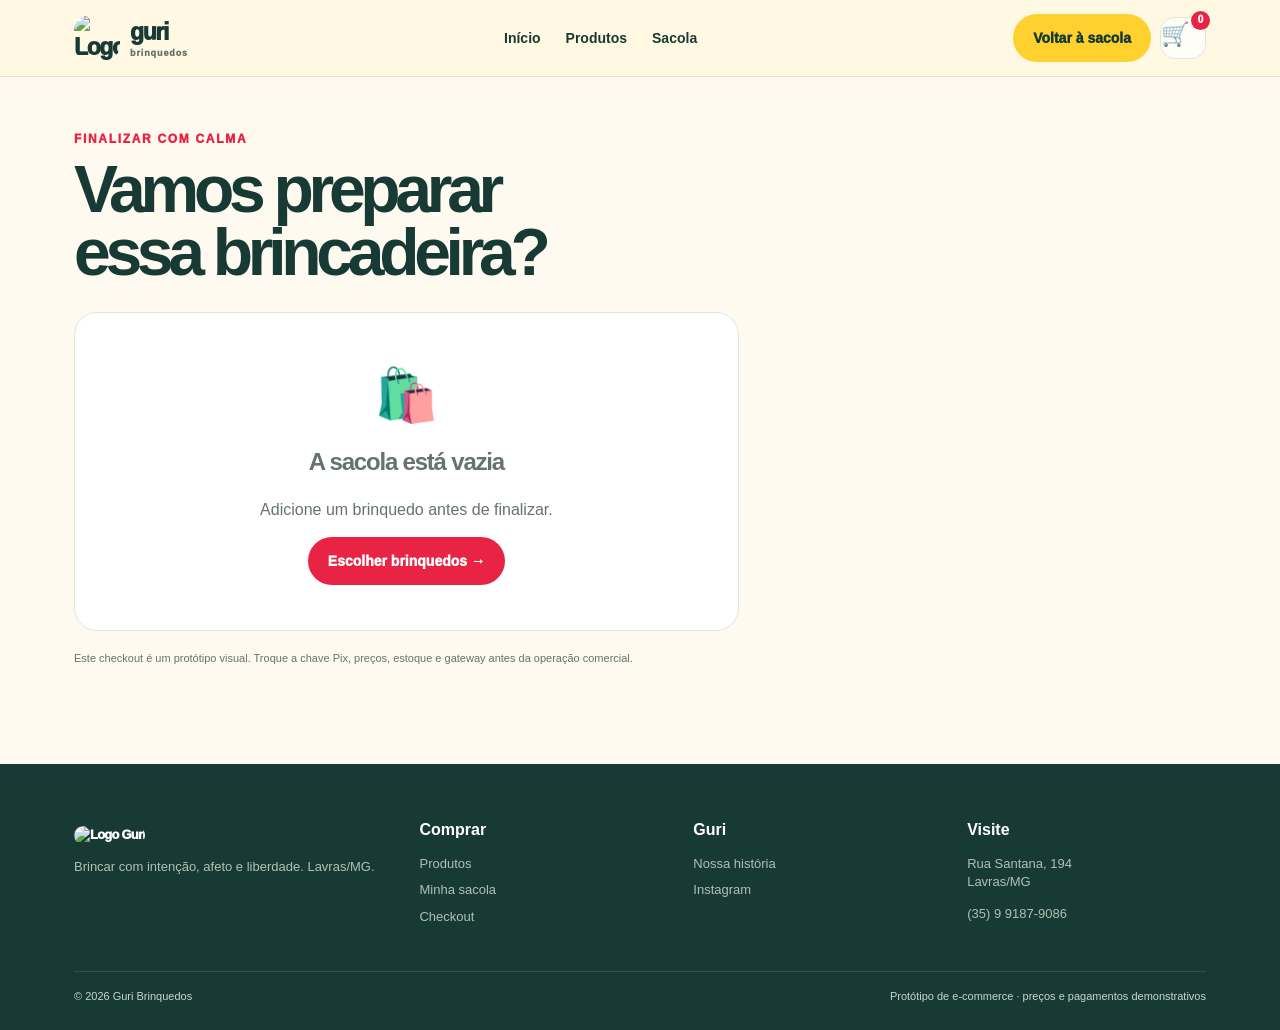
==== checkout.html @ 74b1f3a0 "Publica site da Guri Brinquedos Landing page responsiva, catálogo de produtos, sacola e checkout." ====
<!doctype html>
<html lang="pt-BR">
<head><meta charset="utf-8"><meta name="viewport" content="width=device-width,initial-scale=1"><title>Checkout — Guri Brinquedos</title><meta name="description" content="Finalize sua compra na Guri Brinquedos."><link rel="stylesheet" href="style.css"></head>
<body>
<div class="topbar"><div class="wrap"><span>💚 Brincar é um direito — e aqui ele cabe em cada detalhe.</span><span>Lavras/MG · Rua Santana, 194</span></div></div>
<header><div class="wrap nav"><a class="brand" href="index.html"><img class="brand-logo" src="assets/logo-instagram.jpg" alt="Logo Guri Brinquedos"><span>guri<small>brinquedos</small></span></a><nav class="navlinks"><a href="index.html">Início</a><a href="produtos.html">Produtos</a><a href="sacola.html">Sacola</a><a href="https://www.instagram.com/guri.brinquedos/" target="_blank" rel="noreferrer">Instagram ↗</a></nav><div class="nav-actions"><a class="btn yellow" href="sacola.html">Voltar à sacola</a><a class="bag-btn" data-cart-link href="sacola.html" aria-label="Abrir sacola">🛒<span class="bag-count" data-cart-count>0</span></a><button class="bag-btn menu" id="menuBtn" aria-label="Abrir menu">☰</button></div></div></header>
<main class="checkout-page"><div class="wrap"><div class="kicker">Finalizar com calma</div><h1 style="font-size:clamp(42px,6vw,66px);letter-spacing:-.08em;line-height:.95;margin:0 0 28px">Vamos preparar<br>essa brincadeira?</h1><div id="checkoutLayout" class="checkout-layout"><div id="checkoutRoot"></div></div><div class="success panel" id="success"><div class="check">✓</div><h2>Pedido preparado! 🎉</h2><p>Esta é uma confirmação demonstrativa. Na versão de produção, o pedido seguirá para o WhatsApp/ERP da Guri e o pagamento será processado pelo gateway escolhido.</p><button class="btn red" id="newOrder">Voltar para a loja</button></div><p class="demo-note">Este checkout é um protótipo visual. Troque a chave Pix, preços, estoque e gateway antes da operação comercial.</p></div></main>
<footer><div class="wrap"><div class="footer-grid"><div><a class="brand" href="index.html"><img class="brand-logo" src="assets/logo-instagram.jpg" alt="Logo Guri"><span>guri<small>brinquedos</small></span></a><p>Brincar com intenção, afeto e liberdade. Lavras/MG.</p></div><div><h4>Comprar</h4><a href="produtos.html">Produtos</a><a href="sacola.html">Minha sacola</a><a href="checkout.html">Checkout</a></div><div><h4>Guri</h4><a href="index.html#guri">Nossa história</a><a href="https://www.instagram.com/guri.brinquedos/" target="_blank" rel="noreferrer">Instagram ↗</a><a href="https://wa.me/5535991879086" target="_blank" rel="noreferrer">WhatsApp ↗</a></div><div><h4>Visite</h4><p>Rua Santana, 194<br>Lavras/MG</p><p>(35) 9 9187-9086</p></div></div><div class="footer-bottom"><span>© 2026 Guri Brinquedos</span><span>Protótipo de e-commerce · preços e pagamentos demonstrativos</span></div></div></footer>
<script src="app.js"></script></body></html>
---- style.css ----
:root{--ink:#183a35;--paper:#fffaf0;--cream:#fff4ce;--yellow:#ffd447;--blue:#4b70ef;--red:#fa5b5d;--green:#afd94a;--orange:#ffab39;--muted:#66736b;--line:#dfe7d8;--white:#fffdf8;--shadow:0 20px 55px rgba(24,58,53,.16);--radius:26px}
*{box-sizing:border-box}html{scroll-behavior:smooth}body{margin:0;font-family:Inter,ui-sans-serif,system-ui,-apple-system,"Segoe UI",sans-serif;color:var(--ink);background:var(--yellow);line-height:1.45}a{color:inherit;text-decoration:none}button,input,select{font:inherit}button{cursor:pointer;border:0}.wrap{max-width:1180px;margin:auto;padding:0 24px}.topbar{background:var(--ink);color:#fff;padding:9px 0;font-size:12px;font-weight:850}.topbar .wrap{display:flex;justify-content:space-between}.topbar span:last-child{color:var(--yellow)}header{position:sticky;top:0;z-index:20;background:rgba(255,250,240,.94);backdrop-filter:blur(16px);border-bottom:1px solid rgba(24,58,53,.12)}.nav{height:76px;display:flex;align-items:center;justify-content:space-between;gap:22px}.brand{display:flex;align-items:center;gap:10px;font-weight:1000;letter-spacing:-.06em;font-size:23px}.brand-logo{width:46px;height:46px;object-fit:cover;border-radius:16px;border:3px solid var(--white);box-shadow:0 5px 12px rgba(24,58,53,.16)}.brand small{display:block;font-size:9px;letter-spacing:.1em;color:var(--muted);margin-top:-3px}.navlinks{display:flex;gap:25px;font-size:14px;font-weight:900}.navlinks a:hover{color:var(--red)}.nav-actions{display:flex;align-items:center;gap:9px}.btn{display:inline-flex;align-items:center;justify-content:center;gap:9px;border-radius:999px;padding:14px 20px;background:var(--ink);color:#fff;font-weight:950;font-size:14px;transition:.2s transform,.2s box-shadow}.btn:hover{transform:translateY(-2px);box-shadow:0 9px 20px rgba(24,58,53,.18)}.btn.yellow{background:var(--yellow);color:var(--ink)}.btn.blue{background:var(--blue)}.btn.red{background:var(--red)}.btn.full{width:100%}.bag-btn{height:42px;min-width:46px;border-radius:15px;background:var(--white);border:1px solid var(--line);position:relative;font-size:18px}.bag-count{position:absolute;right:-5px;top:-7px;background:var(--red);color:#fff;border-radius:99px;min-width:19px;height:19px;display:grid;place-items:center;font-size:10px;font-weight:1000}.menu{display:none}
.hero{overflow:hidden;position:relative;background:var(--cream);padding:66px 0 72px}.hero:before{content:"";position:absolute;right:-110px;top:-170px;width:520px;height:520px;border-radius:50%;background:var(--green)}.hero:after{content:"";position:absolute;left:-75px;bottom:-130px;width:270px;height:270px;border-radius:50%;background:var(--red)}.hero-grid{display:grid;grid-template-columns:1.04fr .96fr;gap:50px;align-items:center;position:relative;z-index:1}.eyebrow{display:inline-flex;align-items:center;gap:8px;background:var(--ink);color:var(--yellow);border-radius:999px;padding:8px 13px;font-size:11px;font-weight:1000;letter-spacing:.09em;text-transform:uppercase}.eyebrow i{width:7px;height:7px;background:var(--red);border-radius:50%}.hero h1{font-size:clamp(45px,6.5vw,78px);letter-spacing:-.085em;line-height:.92;margin:18px 0 20px;max-width:650px}.hero h1 em{font-style:normal;color:var(--red)}.hero p{font-size:18px;color:#52635b;max-width:560px;margin:0 0 28px}.hero-meta{display:flex;flex-wrap:wrap;gap:12px;margin-top:24px;font-size:12px;font-weight:850;color:#52635b}.hero-meta span{display:inline-flex;gap:7px;align-items:center}.hero-visual{min-height:430px;position:relative}.hero-blue{position:absolute;inset:30px 8% 8px 10%;background:var(--blue);border-radius:52% 48% 54% 46%/46% 55% 45% 54%;transform:rotate(-6deg)}.hero-photo{position:absolute;right:10%;top:37px;width:72%;background:#fff;border-radius:30px;padding:12px;box-shadow:var(--shadow);transform:rotate(4deg)}.hero-photo img{display:block;width:100%;height:310px;object-fit:cover;border-radius:21px}.hero-note{position:absolute;left:0;bottom:18px;background:var(--red);color:#fff;padding:18px 20px;border-radius:22px;font-weight:1000;font-size:18px;line-height:1.02;transform:rotate(-6deg)}.hero-note b{color:var(--yellow)}.hero-sticker{position:absolute;right:0;bottom:24px;width:112px;height:112px;display:grid;place-items:center;text-align:center;background:var(--yellow);border-radius:50%;font-size:13px;font-weight:1000;line-height:1.05;transform:rotate(10deg)}
.section{padding:78px 0}.section.color{background:var(--blue);color:#fff;position:relative;overflow:hidden}.section.color:after{content:"";position:absolute;right:-100px;bottom:-190px;width:410px;height:410px;border:65px solid rgba(255,212,71,.45);border-radius:50%}.section.green{background:var(--green)}.section-head{display:flex;justify-content:space-between;align-items:end;gap:24px;margin-bottom:30px}.section-head h2{font-size:clamp(32px,4.5vw,52px);letter-spacing:-.07em;line-height:.95;margin:0}.section-head p{max-width:455px;margin:0;color:var(--muted);font-size:15px}.color .section-head p{color:#e5ebff}.kicker{font-size:12px;color:var(--red);font-weight:1000;letter-spacing:.14em;text-transform:uppercase;margin-bottom:10px}.color .kicker{color:var(--yellow)}.intent-grid{display:grid;grid-template-columns:repeat(4,1fr);gap:15px}.intent{min-height:196px;border-radius:var(--radius);padding:20px;display:flex;flex-direction:column;justify-content:space-between;position:relative;overflow:hidden;transition:.2s transform}.intent:hover{transform:translateY(-5px)}.intent h3{margin:0;font-size:22px;letter-spacing:-.05em;max-width:170px;line-height:1.05}.intent p{font-size:13px;max-width:175px;margin:7px 0}.intent .emoji{font-size:54px;position:absolute;right:17px;bottom:9px;filter:drop-shadow(0 8px 7px rgba(0,0,0,.12))}.i-yellow{background:var(--yellow)}.i-red{background:var(--red);color:#fff}.i-paper{background:var(--paper)}.i-orange{background:var(--orange)}.i-white{background:var(--white);color:var(--ink)}.feature-grid{display:grid;grid-template-columns:1.15fr .85fr;gap:24px;align-items:stretch}.feature-card{border-radius:var(--radius);padding:28px;min-height:290px;position:relative;overflow:hidden}.feature-card h3{font-size:32px;line-height:1;letter-spacing:-.06em;margin:0 0 12px;max-width:340px}.feature-card p{max-width:330px;color:#e4ebff}.feature-card img{position:absolute;right:-12px;bottom:-35px;width:49%;height:80%;object-fit:cover;border-radius:22px;transform:rotate(5deg)}.feature-card.big{background:var(--ink);color:#fff}.feature-card.small{background:var(--red);color:#fff}.feature-card.small p{color:#fff2f1}.feature-card.small img{width:42%}.quote-grid{display:grid;grid-template-columns:repeat(3,1fr);gap:15px}.quote{background:var(--white);border-radius:22px;padding:22px;border:1px solid rgba(24,58,53,.1);font-size:15px;font-weight:850}.quote span{display:block;margin-top:14px;font-size:11px;color:var(--muted);font-weight:800}
.page-hero{padding:62px 0 52px;background:var(--blue);color:#fff;position:relative;overflow:hidden}.page-hero:after{content:"";position:absolute;right:-100px;top:-200px;width:430px;height:430px;border:65px solid rgba(255,212,71,.5);border-radius:50%}.page-hero h1{font-size:clamp(42px,6vw,68px);letter-spacing:-.08em;line-height:.95;margin:0 0 14px;position:relative;z-index:1}.page-hero p{max-width:600px;color:#e8edff;position:relative;z-index:1}.catalog{background:var(--paper);padding:52px 0 82px;min-height:55vh}.catalog-toolbar{display:flex;justify-content:space-between;gap:15px;align-items:center;margin-bottom:22px}.filters{display:flex;flex-wrap:wrap;gap:8px}.filter{background:#fff;border:1px solid var(--line);border-radius:999px;padding:10px 14px;font-size:12px;font-weight:950;color:var(--muted)}.filter.active,.filter:hover{background:var(--ink);color:#fff;border-color:var(--ink)}.search{border:1px solid var(--line);border-radius:999px;background:#fff;padding:11px 14px;min-width:230px;outline:0}.search:focus{border-color:var(--blue)}.product-grid{display:grid;grid-template-columns:repeat(4,1fr);gap:17px}.product{background:#fff;border-radius:22px;padding:10px;box-shadow:0 6px 22px rgba(24,58,53,.08);display:flex;flex-direction:column;transition:.2s transform;position:relative}.product:hover{transform:translateY(-5px)}.product-image{display:block;height:225px;border-radius:17px;overflow:hidden;background:#eef2e9;position:relative}.product-image img{width:100%;height:100%;display:block;object-fit:cover;transition:.3s}.product:hover .product-image img{transform:scale(1.06)}.pill{position:absolute;top:10px;left:10px;background:#fff;padding:6px 9px;border-radius:999px;font-size:10px;font-weight:1000;color:var(--red);text-transform:uppercase}.product-body{padding:14px 5px 5px;display:flex;flex-direction:column;flex:1}.product-category{font-size:11px;color:#829086;font-weight:1000;letter-spacing:.05em;text-transform:uppercase}.product h3{font-size:17px;line-height:1.1;letter-spacing:-.035em;margin:6px 0 9px}.product p{font-size:12px;color:#718078;margin:0 0 12px}.price{font-size:20px;font-weight:1000;margin-top:auto}.price small{font-size:11px;color:var(--muted);font-weight:800}.product-actions{display:flex;gap:7px;margin-top:12px}.add{flex:1;background:var(--green);color:var(--ink);border-radius:12px;padding:11px;font-size:12px;font-weight:1000}.more{background:var(--paper);color:var(--ink);border-radius:12px;padding:11px 12px;font-size:12px;font-weight:1000}.add:hover{background:var(--yellow)}.catalog-note{font-size:11px;color:var(--muted);margin-top:23px}
.detail-page{background:var(--paper);padding:54px 0 82px}.crumbs{font-size:12px;font-weight:900;color:var(--muted);margin-bottom:24px}.detail-grid{display:grid;grid-template-columns:1.06fr .94fr;gap:48px}.gallery{display:grid;grid-template-columns:86px 1fr;gap:14px;align-items:start}.thumbs{display:grid;gap:10px}.thumb{border:2px solid transparent;background:#fff;padding:0;border-radius:14px;overflow:hidden}.thumb.active{border-color:var(--red)}.thumb img{width:100%;height:74px;display:block;object-fit:cover}.main-photo{background:#fff;border-radius:28px;padding:12px;box-shadow:0 12px 30px rgba(24,58,53,.1)}.main-photo img{width:100%;height:520px;display:block;object-fit:cover;border-radius:20px}.detail-info .kicker{margin-top:10px}.detail-info h1{font-size:clamp(36px,5vw,58px);letter-spacing:-.075em;line-height:.94;margin:0 0 15px}.detail-info .desc{color:var(--muted);font-size:16px}.detail-price{font-size:28px;font-weight:1000;margin:24px 0}.detail-box{background:var(--cream);border-radius:20px;padding:17px;margin:20px 0}.detail-box h4{margin:0 0 9px;font-size:13px;text-transform:uppercase;letter-spacing:.08em}.detail-box ul{padding-left:18px;margin:0;color:#53645a;font-size:13px}.detail-actions{display:flex;gap:10px}.qty-input{width:68px;border:1px solid var(--line);border-radius:999px;text-align:center;background:#fff}.detail-meta{display:grid;grid-template-columns:repeat(3,1fr);gap:10px;margin-top:18px}.detail-meta div{background:#fff;border:1px solid var(--line);border-radius:15px;padding:12px;font-size:11px;font-weight:900}.detail-meta b{display:block;font-size:18px;margin-bottom:2px}
.bag-page,.checkout-page{background:var(--paper);padding:54px 0 86px;min-height:70vh}.bag-layout,.checkout-layout{display:grid;grid-template-columns:1.2fr .8fr;gap:24px;align-items:start}.panel{background:#fff;border:1px solid var(--line);border-radius:23px;padding:24px}.panel h2,.panel h3{margin:0 0 18px;letter-spacing:-.05em}.bag-line{display:grid;grid-template-columns:86px 1fr auto;gap:14px;align-items:center;padding:13px 0;border-bottom:1px solid var(--line)}.bag-line img{width:86px;height:86px;object-fit:cover;border-radius:16px}.bag-line h3{font-size:16px;margin:0 0 4px}.bag-line p{font-size:12px;color:var(--muted);margin:0}.bag-line strong{font-size:16px}.qty-control{display:flex;align-items:center;gap:8px;margin-top:9px}.qty-control button{width:24px;height:24px;border-radius:8px;background:#eff4e9;font-weight:1000}.remove{background:none;color:var(--red);font-size:11px;padding:0;margin-top:5px}.summary{position:sticky;top:99px}.sum-row{display:flex;justify-content:space-between;gap:12px;margin:9px 0;font-size:14px}.sum-row.total{font-size:20px;font-weight:1000;border-top:1px solid var(--line);padding-top:16px;margin-top:16px}.empty-state{text-align:center;padding:45px 20px;color:var(--muted)}.empty-state .emoji{font-size:52px;display:block;margin-bottom:12px}.form-grid{display:grid;grid-template-columns:1fr 1fr;gap:13px}.field{display:flex;flex-direction:column;gap:6px}.field.full{grid-column:1/-1}.field label{font-size:12px;font-weight:950;color:#55645b}.field input,.field select{width:100%;border:1px solid var(--line);border-radius:12px;padding:12px 13px;outline:none;background:#fff}.field input:focus,.field select:focus{border-color:var(--blue);box-shadow:0 0 0 3px rgba(75,112,239,.14)}.subhead{font-size:11px;text-transform:uppercase;letter-spacing:.1em;color:var(--muted);font-weight:1000;margin:24px 0 12px}.choice-grid{display:grid;gap:9px}.choice{border:1px solid var(--line);border-radius:14px;padding:13px;display:flex;gap:10px;align-items:flex-start;cursor:pointer}.choice:has(input:checked){border-color:var(--blue);background:#eef2ff}.choice input{accent-color:var(--blue);margin-top:3px}.choice strong{font-size:13px}.choice small{display:block;color:var(--muted);font-size:11px;margin-top:3px}.pix-box{background:#eef8db;border-radius:14px;padding:14px;color:#426a2c;font-size:12px}.card-fields{display:none;margin-top:12px}.card-fields.active{display:grid}.checkout-items .order-item{display:grid;grid-template-columns:55px 1fr auto;gap:10px;align-items:center;border-bottom:1px solid var(--line);padding:10px 0}.order-item img{width:55px;height:55px;object-fit:cover;border-radius:13px}.order-item p{font-size:12px;margin:0}.order-item strong{font-size:13px}.success{display:none;text-align:center;padding:55px 20px}.success.open{display:block}.check{width:72px;height:72px;border-radius:50%;display:grid;place-items:center;background:var(--green);font-size:36px;margin:0 auto 18px}.success h2{font-size:40px;letter-spacing:-.07em;line-height:1;margin:0 0 12px}.success p{color:var(--muted)}
footer{background:var(--ink);color:#c9d6cb;padding:54px 0 25px}.footer-grid{display:grid;grid-template-columns:1.3fr 1fr 1fr 1fr;gap:35px}.footer-grid .brand{color:#fff}.footer-grid h4{color:#fff;margin:0 0 13px}.footer-grid p,.footer-grid a{font-size:13px;color:#b1c0b5}.footer-grid a{display:block;margin:8px 0}.footer-bottom{border-top:1px solid rgba(255,255,255,.1);margin-top:34px;padding-top:17px;font-size:11px;display:flex;justify-content:space-between;gap:20px}.demo-note{font-size:11px;color:var(--muted);margin-top:20px}
@media(max-width:920px){.navlinks{display:none}.menu{display:block}.hero-grid,.detail-grid,.bag-layout,.checkout-layout,.feature-grid{grid-template-columns:1fr}.hero-visual{min-height:350px}.product-grid{grid-template-columns:repeat(2,1fr)}.intent-grid{grid-template-columns:repeat(2,1fr)}.summary{position:static}.main-photo img{height:450px}.footer-grid{grid-template-columns:1fr 1fr}}
#toast{position:fixed;right:22px;bottom:22px;z-index:60;background:var(--ink);color:#fff;padding:14px 18px;border-radius:999px;font-size:13px;font-weight:900;box-shadow:var(--shadow);transform:translateY(18px);opacity:0;pointer-events:none;transition:.2s}#toast.show{transform:translateY(0);opacity:1}
#checkoutRoot{display:contents}.navlinks.open{display:flex;position:absolute;left:17px;right:17px;top:72px;background:var(--paper);padding:16px;border-radius:16px;box-shadow:var(--shadow);flex-direction:column;gap:14px}
@media(max-width:560px){.wrap{padding:0 17px}.topbar .wrap{font-size:10px}.topbar span:last-child{display:none}.nav{height:68px}.brand{font-size:20px}.brand-logo{width:40px;height:40px}.nav-actions .btn{display:none}.hero{padding:50px 0}.hero h1{font-size:54px}.hero p{font-size:16px}.hero-visual{min-height:290px}.hero-photo{width:79%;right:5%;top:20px}.hero-photo img{height:220px}.hero-note{font-size:14px;padding:14px}.hero-sticker{width:82px;height:82px;font-size:10px}.section{padding:56px 0}.section-head{display:block}.section-head p{margin-top:13px}.intent-grid{gap:10px}.intent{min-height:160px;padding:16px}.intent h3{font-size:18px}.intent .emoji{font-size:41px}.feature-card{min-height:240px;padding:21px}.feature-card h3{font-size:26px}.quote-grid{grid-template-columns:1fr}.catalog-toolbar{display:block}.search{width:100%;margin-top:13px}.product-grid{gap:10px}.product-image{height:168px}.product{border-radius:17px}.product h3{font-size:14px}.product-actions{display:block}.more,.add{width:100%;margin-top:6px}.gallery{grid-template-columns:1fr}.thumbs{grid-template-columns:repeat(4,1fr);order:2}.thumb img{height:62px}.main-photo img{height:330px}.detail-actions{flex-wrap:wrap}.qty-input{height:46px}.detail-meta{grid-template-columns:1fr}.form-grid{grid-template-columns:1fr}.field.full{grid-column:auto}.bag-line{grid-template-columns:66px 1fr}.bag-line>strong{grid-column:2}.bag-line img{width:66px;height:66px}.footer-grid{grid-template-columns:1fr 1fr;gap:22px}.footer-grid>div:first-child{grid-column:1/-1}.footer-bottom{display:block}.footer-bottom span{display:block;margin-top:7px}}
/* final hero color tuning */
:root{--yellow:#ffd12f;--blue:#1f4fe0;--red:#ef3f51;--cream:#fff0aa}
.hero{background:var(--yellow)}
:root{--yellow:#ffd12f !important;--blue:#1f4fe0 !important;--red:#ef3f51 !important;--cream:#fff0aa !important}
.hero{background:var(--yellow)!important}
/* refinements requested in the visual review */
:root{--red:#e92343!important;--blue:#1647d8!important;--green:#91d52b!important;--yellow:#ffd12f!important}
body{font-family:"Trebuchet MS","Arial Rounded MT Bold",sans-serif!important}
h1,h2,h3,h4,.brand,.btn,.navlinks,.kicker,.eyebrow,.filter,.price,.bag-btn,.product-category,.pill{font-family:"Arial Rounded MT Bold","Trebuchet MS",sans-serif!important}
.topbar,#jeitos,.page-hero,.hero-note,.hero-sticker{display:none!important}
.section.color:after{display:none!important}
.brand-logo{border:0!important;box-shadow:none!important}
.footer-grid .brand>span{display:none!important}
.footer-grid a[href*="instagram.com"]{font-size:0}
.footer-grid a[href*="instagram.com"]:after{content:"Instagram";font-size:13px}
.bag-btn{font-size:23px!important;font-weight:900}
.hero-photo{width:82%;right:6%;padding:14px;transform:rotate(2deg)}
.hero-photo img{height:370px!important;border-radius:20px}
.carousel-prev,.carousel-next{position:absolute;top:50%;transform:translateY(-50%);width:44px;height:44px;border-radius:50%;background:var(--red);color:#fff;font-size:34px;line-height:1;z-index:2;box-shadow:0 6px 12px rgba(24,58,53,.2)}
.carousel-prev{left:20px}.carousel-next{right:20px}.carousel-prev:hover,.carousel-next:hover{background:var(--blue)}
.carousel-dots{position:absolute;left:50%;bottom:25px;transform:translateX(-50%);display:flex;gap:7px;z-index:2}
.carousel-dots button{width:10px;height:10px;border-radius:50%;background:#fff;border:2px solid var(--blue);padding:0}.carousel-dots button.active{background:var(--red);border-color:var(--red);transform:scale(1.3)}
@media(max-width:560px){.hero-photo{width:88%;right:2%}.hero-photo img{height:250px!important}.carousel-prev,.carousel-next{width:34px;height:34px;font-size:26px}.carousel-prev{left:12px}.carousel-next{right:12px}.carousel-dots{bottom:15px}}
/* final responsive and composition pass */
html,body{overflow-x:hidden}
img{max-width:100%}
.navlinks a[href*="instagram.com"],.footer-grid a[href*="wa.me"]{display:none!important}
.hero-blue{display:none!important}
.hero-toys{position:absolute;inset:0;pointer-events:none;z-index:0;overflow:hidden}
.hero-toys span{position:absolute;display:grid;place-items:center;width:64px;height:64px;border-radius:22px;background:rgba(255,253,248,.58);box-shadow:0 10px 24px rgba(24,58,53,.08);font-size:32px;filter:saturate(1.15);transform:rotate(-12deg)}
.hero-toys span:nth-child(1){left:7%;top:16%;transform:rotate(-14deg)}.hero-toys span:nth-child(2){left:42%;top:11%;transform:rotate(12deg)}.hero-toys span:nth-child(3){left:31%;bottom:11%;transform:rotate(-8deg)}.hero-toys span:nth-child(4){right:44%;bottom:9%;transform:rotate(15deg)}.hero-toys span:nth-child(5){right:8%;top:17%;transform:rotate(9deg)}.hero-toys span:nth-child(6){left:5%;bottom:20%;transform:rotate(8deg)}
.hero-grid{z-index:1}.feature-card p,.feature-card.small p{position:relative;z-index:2;max-width:42%;font-size:13px;line-height:1.35}.feature-card.big p{max-width:42%}.feature-card.small p{max-width:40%}
@media(max-width:1100px){.wrap{padding-left:20px;padding-right:20px}.navlinks{gap:16px}.hero-grid{gap:28px}.hero h1{font-size:clamp(48px,6.8vw,72px)}.feature-card{padding:24px}.feature-card h3{font-size:28px}}
@media(max-width:920px){.hero{padding-top:48px}.hero-grid{grid-template-columns:1fr;gap:12px}.hero-grid>div:first-child{max-width:640px}.hero-visual{min-height:390px}.hero-photo{top:22px;right:7%;width:72%}.feature-card p,.feature-card.big p,.feature-card.small p{max-width:45%;font-size:12px}.feature-card img{width:48%;height:78%}.feature-card.small img{width:43%}.quote-grid{grid-template-columns:1fr 1fr}}
@media(max-width:680px){.hero{padding:38px 0 54px}.hero h1{font-size:clamp(46px,14vw,64px)}.hero-visual{min-height:330px}.hero-photo{width:82%;right:4%;top:18px}.hero-photo img{height:285px!important}.hero-toys span{width:48px;height:48px;font-size:24px}.hero-toys span:nth-child(2),.hero-toys span:nth-child(4){display:none}.section-head h2{font-size:clamp(34px,10vw,48px)}.feature-grid{gap:14px}.feature-card{min-height:250px;padding:20px}.feature-card h3{font-size:25px;max-width:55%}.feature-card p,.feature-card.big p,.feature-card.small p{max-width:48%;font-size:12px}.feature-card img{right:-8px;width:47%;height:74%}.feature-card.small img{width:43%}.quote-grid{grid-template-columns:1fr}.footer-grid{grid-template-columns:1fr 1fr}.footer-grid>div:first-child{grid-column:1/-1}}
@media(max-width:420px){.wrap{padding-left:15px;padding-right:15px}.nav{gap:10px}.brand{font-size:18px}.brand-logo{width:38px;height:38px}.hero h1{font-size:47px}.hero-photo{width:92%;right:1%;padding:10px}.hero-photo img{height:235px!important}.carousel-prev,.carousel-next{width:31px;height:31px;font-size:23px}.product-grid{grid-template-columns:1fr}.feature-card{min-height:270px}.feature-card h3{font-size:23px;max-width:57%}.feature-card p,.feature-card.big p,.feature-card.small p{max-width:50%;font-size:11px}.feature-card img{height:69%}.footer-grid{grid-template-columns:1fr}.footer-grid>div:first-child{grid-column:auto}}
@media(max-width:680px){.hero:before{width:270px;height:270px;right:-145px;top:-72px}.hero-toys span:nth-child(1){left:6%;top:42%;opacity:.78}.hero-toys span:nth-child(5){right:6%;top:9%;opacity:.72}.hero-toys span:nth-child(6){left:5%;bottom:13%;opacity:.7}}
@media(min-width:681px) and (max-width:920px){.hero:before{width:400px;height:400px;right:-175px;top:-125px}.hero-toys span:nth-child(1),.hero-toys span:nth-child(2){display:none}.hero-toys span:nth-child(5){right:8%;top:24%}}
/* geometric toy illustrations: no emoji in the hero background */
.hero-toys .toy-shape{display:block;width:68px;height:68px;border-radius:22px;background:rgba(255,253,248,.72);box-shadow:0 10px 24px rgba(24,58,53,.09);position:absolute;overflow:visible;transform:none}
.hero-toys .toy-shape i,.hero-toys .toy-shape b,.hero-toys .toy-shape em{display:block;position:absolute;font-style:normal;font-weight:400}
.hero-toys .toy-blocks{left:7%;top:16%;transform:rotate(-12deg)}
.toy-blocks i,.toy-blocks b,.toy-blocks em{width:23px;height:23px;border-radius:5px}.toy-blocks i{left:12px;top:29px;background:var(--red)}.toy-blocks b{left:34px;top:18px;background:var(--blue)}.toy-blocks em{left:27px;top:40px;background:var(--green)}
.hero-toys .toy-ball{left:39%;top:9%;border-radius:50%;background:var(--blue);border:9px solid var(--yellow);box-shadow:0 10px 24px rgba(24,58,53,.12),inset 0 0 0 5px rgba(255,255,255,.35);transform:rotate(12deg)}
.hero-toys .toy-ball:after{content:"";position:absolute;left:13px;top:23px;width:25px;height:5px;border-radius:99px;background:var(--red);transform:rotate(-28deg)}
.hero-toys .toy-train{left:29%;bottom:10%;transform:rotate(-7deg)}
.toy-train:before{content:"";position:absolute;left:11px;top:23px;width:42px;height:25px;border-radius:5px;background:var(--red);box-shadow:inset 0 -7px 0 var(--yellow)}.toy-train:after{content:"";position:absolute;left:18px;top:14px;width:20px;height:14px;border-radius:4px 4px 0 0;background:var(--blue)}.toy-train i,.toy-train b{width:11px;height:11px;border-radius:50%;background:var(--ink);top:46px}.toy-train i{left:17px}.toy-train b{left:42px}
.hero-toys .toy-kite{right:43%;bottom:8%;transform:rotate(16deg)}
.toy-kite:before{content:"";position:absolute;left:19px;top:12px;width:30px;height:30px;background:var(--yellow);border:6px solid var(--red);transform:rotate(45deg)}.toy-kite:after{content:"";position:absolute;left:33px;top:43px;width:5px;height:15px;background:var(--blue);transform:rotate(-25deg);box-shadow:7px 7px 0 -1px var(--red),-7px 9px 0 -1px var(--green)}
.hero-toys .toy-puzzle{right:7%;top:15%;transform:rotate(9deg)}
.toy-puzzle:before{content:"";position:absolute;left:16px;top:16px;width:36px;height:36px;background:var(--green);border-radius:9px 18px 9px 18px;box-shadow:inset 0 0 0 6px var(--blue)}.toy-puzzle:after{content:"";position:absolute;left:30px;top:5px;width:12px;height:22px;border-radius:8px;background:var(--green);box-shadow:0 36px 0 var(--green)}
.hero-toys .toy-drum{left:5%;bottom:20%;border-radius:16px;background:var(--red);border:8px solid var(--blue);transform:rotate(8deg)}.toy-drum:after{content:"";position:absolute;inset:15px 10px;border-radius:50%;border:4px solid var(--yellow)}
.hero-toys .toy-cube{right:25%;top:42%;border-radius:14px;background:linear-gradient(135deg,var(--yellow) 0 32%,var(--red) 32% 67%,var(--blue) 67%);transform:rotate(16deg) skewY(-7deg)}.toy-cube:after{content:"";position:absolute;inset:14px;border:3px solid rgba(255,255,255,.7);border-radius:7px}
.hero-toys .toy-ring{right:18%;bottom:17%;border-radius:50%;border:11px solid var(--green);background:transparent;box-shadow:0 0 0 5px rgba(255,253,248,.72);transform:rotate(-12deg)}.toy-ring:after{content:"";position:absolute;left:20px;top:20px;width:15px;height:15px;border-radius:50%;background:var(--red)}
@media(max-width:920px){.hero-toys .toy-blocks{left:6%;top:31%}.hero-toys .toy-ball{left:auto;right:20%;top:8%}.hero-toys .toy-train{left:7%;bottom:10%}.hero-toys .toy-kite{right:10%;bottom:7%}.hero-toys .toy-puzzle{right:7%;top:27%}.hero-toys .toy-cube{right:24%;top:45%}.hero-toys .toy-ring{right:9%;bottom:16%}}
@media(max-width:680px){.hero-toys .toy-shape{width:52px;height:52px;border-radius:17px;opacity:.75}.hero-toys .toy-blocks{left:7%;top:45%}.hero-toys .toy-ball{right:12%;top:8%;border-width:7px}.hero-toys .toy-train{left:6%;bottom:10%}.hero-toys .toy-kite{right:8%;bottom:7%}.hero-toys .toy-puzzle{right:8%;top:27%}.hero-toys .toy-cube{right:24%;top:44%}.hero-toys .toy-ring{right:8%;bottom:15%}.toy-blocks i,.toy-blocks b,.toy-blocks em{width:17px;height:17px}.toy-blocks i{left:9px;top:23px}.toy-blocks b{left:26px;top:14px}.toy-blocks em{left:21px;top:31px}.toy-train:before{left:8px;top:18px;width:34px;height:20px}.toy-train:after{left:14px;top:10px;width:17px;height:11px}.toy-train i,.toy-train b{top:36px;width:9px;height:9px}.toy-train i{left:13px}.toy-train b{left:33px}.toy-kite:before{left:15px;top:9px;width:23px;height:23px;border-width:5px}.toy-kite:after{left:26px;top:35px}.toy-puzzle:before{left:12px;top:12px;width:29px;height:29px}.toy-puzzle:after{left:23px;top:4px;width:10px;height:17px;box-shadow:0 28px 0 var(--green)}.toy-drum:after{inset:11px 8px}.toy-cube:after{inset:11px}.toy-ring:after{left:15px;top:15px;width:12px;height:12px}}
/* flat toy icon tiles inspired by colorful geometric poster illustrations */
.hero-icon-cloud{position:absolute;inset:0;z-index:0;pointer-events:none;overflow:hidden}
.flat-icon{position:absolute;width:84px;height:84px;display:grid;place-items:center;box-shadow:17px 17px 0 rgba(24,58,53,.14);transform:rotate(-5deg);isolation:isolate}
.flat-icon:after{content:"";position:absolute;inset:0;z-index:-1;background:rgba(24,58,53,.12);clip-path:polygon(53% 53%,100% 0,100% 100%,0 100%,0 53%)}
.flat-icon svg{width:70px;height:70px;fill:none;stroke:var(--ink);stroke-width:5;stroke-linecap:round;stroke-linejoin:round;position:relative;z-index:1}
.flat-icon svg circle,.flat-icon svg rect,.flat-icon svg ellipse,.flat-icon svg path{vector-effect:non-scaling-stroke}
.tile-yellow{background:#ffd21f}.tile-green{background:#a6d331}.tile-pink{background:#ef4867}.tile-blue{background:#0792c7}.tile-cyan{background:#0c9cc2}.tile-coral{background:#f45669}.tile-lime{background:#a2cd38}
.flat-icon:nth-child(1){left:6%;top:10%;transform:rotate(-7deg)}.flat-icon:nth-child(2){left:24%;top:6%;transform:rotate(8deg)}.flat-icon:nth-child(3){left:43%;top:7%;transform:rotate(-5deg)}.flat-icon:nth-child(4){right:6%;top:10%;transform:rotate(6deg)}
.flat-icon:nth-child(5){left:2%;top:68%;transform:rotate(5deg)}.flat-icon:nth-child(6){left:34%;top:48%;transform:rotate(-7deg)}.flat-icon:nth-child(7){left:51%;top:43%;transform:rotate(4deg)}.flat-icon:nth-child(8){right:7%;top:43%;transform:rotate(-6deg)}
.flat-icon:nth-child(9){left:2%;bottom:-4%;transform:rotate(4deg)}.flat-icon:nth-child(10){left:35%;bottom:-5%;transform:rotate(-7deg)}.flat-icon:nth-child(11){right:28%;bottom:-4%;transform:rotate(5deg)}.flat-icon:nth-child(12){right:8%;bottom:-4%;transform:rotate(-6deg)}
.hero-icon-cloud+.wrap .hero-grid{z-index:1}
@media(max-width:920px){.flat-icon{width:68px;height:68px;box-shadow:13px 13px 0 rgba(24,58,53,.13)}.flat-icon svg{width:56px;height:56px}.flat-icon:nth-child(1){left:4%;top:7%}.flat-icon:nth-child(2){left:26%;top:4%}.flat-icon:nth-child(3){left:48%;top:5%}.flat-icon:nth-child(4){right:4%;top:7%}.flat-icon:nth-child(5){left:3%;top:44%}.flat-icon:nth-child(6){left:23%;top:44%}.flat-icon:nth-child(7){left:48%;top:43%}.flat-icon:nth-child(8){right:4%;top:44%}.flat-icon:nth-child(9){left:6%;bottom:5%}.flat-icon:nth-child(10){left:28%;bottom:4%}.flat-icon:nth-child(11){right:27%;bottom:5%}.flat-icon:nth-child(12){right:4%;bottom:5%}}
@media(max-width:680px){.flat-icon{width:50px;height:50px;box-shadow:9px 9px 0 rgba(24,58,53,.12)}.flat-icon svg{width:42px;height:42px;stroke-width:6}.flat-icon:nth-child(1){left:3%;top:39%}.flat-icon:nth-child(2){left:auto;right:5%;top:5%}.flat-icon:nth-child(3){display:none}.flat-icon:nth-child(4){right:5%;top:38%}.flat-icon:nth-child(5){left:4%;top:61%}.flat-icon:nth-child(6){left:26%;top:62%}.flat-icon:nth-child(7){left:auto;right:28%;top:62%}.flat-icon:nth-child(8){right:4%;top:61%}.flat-icon:nth-child(9){left:7%;bottom:6%}.flat-icon:nth-child(10){left:31%;bottom:5%}.flat-icon:nth-child(11){right:30%;bottom:5%}.flat-icon:nth-child(12){right:6%;bottom:6%}}

/* multicolor icon artwork inspired by the reference poster */
.flat-icon svg{stroke-width:6}
.flat-icon svg path{fill:none}
.flat-icon svg circle,
.flat-icon svg rect,
.flat-icon svg ellipse{fill:currentColor}
.tile-yellow svg{color:#ef476f;stroke:#087db4}
.tile-green svg{color:#ef476f;stroke:#6c2c8f}
.tile-pink svg{color:#ffd21f;stroke:#087db4}
.tile-blue svg{color:#ffd21f;stroke:#ef476f}
.tile-cyan svg{color:#ef476f;stroke:#183a35}
.tile-coral svg{color:#ffd21f;stroke:#087db4}
.tile-lime svg{color:#ef476f;stroke:#183a35}

/* The artwork itself carries several bright colors, like the supplied icon sheet. */
.hero-icon-cloud .flat-icon:nth-child(1) svg circle{fill:#ffd21f;stroke:#087db4}
.hero-icon-cloud .flat-icon:nth-child(1) svg path{fill:none;stroke:#ef476f}
.hero-icon-cloud .flat-icon:nth-child(1) svg path:first-of-type{stroke:#087db4}

.hero-icon-cloud .flat-icon:nth-child(2) svg circle:first-of-type{fill:#ffd3b6;stroke:#6c2c8f}
.hero-icon-cloud .flat-icon:nth-child(2) svg circle:not(:first-of-type){fill:#ef476f;stroke:#6c2c8f}
.hero-icon-cloud .flat-icon:nth-child(2) svg path:first-of-type{fill:#ef476f;stroke:#6c2c8f}
.hero-icon-cloud .flat-icon:nth-child(2) svg path:last-of-type{fill:none;stroke:#ffd21f}

.hero-icon-cloud .flat-icon:nth-child(3) svg path:first-of-type{fill:#ffd21f;stroke:#087db4}
.hero-icon-cloud .flat-icon:nth-child(3) svg path:nth-of-type(2){fill:#ef476f;stroke:#087db4}
.hero-icon-cloud .flat-icon:nth-child(3) svg circle{fill:#0c9cc2;stroke:#ef476f}

.hero-icon-cloud .flat-icon:nth-child(4) svg rect:first-of-type{fill:#f45669;stroke:#087db4}
.hero-icon-cloud .flat-icon:nth-child(4) svg rect:last-of-type{fill:#ffd21f;stroke:#087db4}
.hero-icon-cloud .flat-icon:nth-child(4) svg circle{fill:#ffd21f;stroke:#ef476f}

.hero-icon-cloud .flat-icon:nth-child(5) svg circle{fill:#ffd3b6;stroke:#087db4}
.hero-icon-cloud .flat-icon:nth-child(5) svg path:first-of-type{fill:#ef476f;stroke:#087db4}
.hero-icon-cloud .flat-icon:nth-child(5) svg path:not(:first-of-type){fill:none;stroke:#ffd21f}

.hero-icon-cloud .flat-icon:nth-child(6) svg rect:first-of-type{fill:#0c9cc2;stroke:#087db4}
.hero-icon-cloud .flat-icon:nth-child(6) svg rect:last-of-type{fill:#ffd21f;stroke:#087db4}
.hero-icon-cloud .flat-icon:nth-child(6) svg circle{fill:#ffd21f;stroke:#ef476f}

.hero-icon-cloud .flat-icon:nth-child(7) svg circle:nth-of-type(1),
.hero-icon-cloud .flat-icon:nth-child(7) svg circle:nth-of-type(2){fill:#b87946;stroke:#6c2c8f}
.hero-icon-cloud .flat-icon:nth-child(7) svg circle:nth-of-type(3){fill:#ffd3b6;stroke:#6c2c8f}
.hero-icon-cloud .flat-icon:nth-child(7) svg circle:nth-of-type(4),
.hero-icon-cloud .flat-icon:nth-child(7) svg circle:nth-of-type(5){fill:#183a35;stroke:#183a35}
.hero-icon-cloud .flat-icon:nth-child(7) svg path{fill:none;stroke:#ef476f}

.hero-icon-cloud .flat-icon:nth-child(8) svg rect:nth-of-type(1){fill:#0c9cc2;stroke:#183a35}
.hero-icon-cloud .flat-icon:nth-child(8) svg rect:nth-of-type(2){fill:#ffd21f;stroke:#183a35}
.hero-icon-cloud .flat-icon:nth-child(8) svg rect:nth-of-type(3){fill:#ef476f;stroke:#183a35}
.hero-icon-cloud .flat-icon:nth-child(8) svg path{fill:none;stroke:#183a35}

.hero-icon-cloud .flat-icon:nth-child(9) svg rect{fill:#0c9cc2;stroke:#ef476f}
.hero-icon-cloud .flat-icon:nth-child(9) svg path{fill:none;stroke:#ffd21f}

.hero-icon-cloud .flat-icon:nth-child(10) svg ellipse{fill:#ffd21f;stroke:#087db4}
.hero-icon-cloud .flat-icon:nth-child(10) svg path{fill:none;stroke:#ef476f}
.hero-icon-cloud .flat-icon:nth-child(11) svg circle:nth-of-type(1){fill:#ef476f;stroke:#ffd21f}
.hero-icon-cloud .flat-icon:nth-child(11) svg circle:nth-of-type(2){fill:#ffd21f;stroke:#ef476f}
.hero-icon-cloud .flat-icon:nth-child(11) svg circle:nth-of-type(3){fill:#0c9cc2;stroke:#183a35}
.hero-icon-cloud .flat-icon:nth-child(11) svg path{fill:none;stroke:#ef476f}

.hero-icon-cloud .flat-icon:nth-child(12) svg rect:first-of-type{fill:#0c9cc2;stroke:#ef476f}
.hero-icon-cloud .flat-icon:nth-child(12) svg rect:last-of-type{fill:#ef476f;stroke:#087db4}
.hero-icon-cloud .flat-icon:nth-child(12) svg circle{fill:#ffd21f;stroke:#183a35}
.hero-icon-cloud .flat-icon:nth-child(12) svg path{fill:none;stroke:#ffd21f}

/* Swap the selected hero drawings for the colorful reference-style illustrations. */
.hero-icon-cloud .flat-icon svg{visibility:hidden}
.hero-icon-cloud .flat-icon::before{content:"";position:absolute;inset:7px;z-index:3;background:center/contain no-repeat}
.hero-icon-cloud .flat-icon:nth-child(1)::before{background-image:url("assets/icon-bike.svg")}
.hero-icon-cloud .flat-icon:nth-child(2)::before{background-image:url("assets/icon-teddy.svg")}
.hero-icon-cloud .flat-icon:nth-child(3)::before{background-image:url("assets/icon-keyboard.svg")}
.hero-icon-cloud .flat-icon:nth-child(4)::before{background-image:url("assets/icon-robot.svg")}
.hero-icon-cloud .flat-icon:nth-child(6)::before{background-image:url("assets/icon-train.svg")}
.hero-icon-cloud .flat-icon:nth-child(7)::before{background-image:url("assets/icon-helicopter.svg")}
.hero-icon-cloud .flat-icon:nth-child(10)::before{background-image:url("assets/icon-dartboard.svg")}
.hero-icon-cloud .flat-icon:nth-child(11)::before{background-image:url("assets/icon-bear-drum.svg")}
.hero-icon-cloud .flat-icon:nth-child(12)::before{background-image:url("assets/icon-duck.svg")}
.hero:after{display:none!important}
.hero h1{font-size:0;visibility:hidden}
.hero h1::before,.hero h1::after{display:block;font-size:clamp(45px,6.5vw,78px);letter-spacing:-.085em;line-height:.92}
.hero h1::before{content:"Brincadeira de verdade";visibility:visible}
.hero h1::after{content:"é na Guri.";color:var(--red);visibility:visible}
.hero .btn.red{margin-top:34px}
@media(max-width:680px){.hero-icon-cloud .flat-icon::before{inset:4px}.hero h1::before,.hero h1::after{font-size:clamp(46px,14vw,64px)}.hero .btn.red{margin-top:28px}}

/* Inline fallbacks keep the illustrations visible in local previews that block SVG file URLs. */
.hero-icon-cloud .flat-icon:nth-child(1)::before{background-image:url("[data-uri]")}
.hero-icon-cloud .flat-icon:nth-child(2)::before{background-image:url("[data-uri]")}
.hero-icon-cloud .flat-icon:nth-child(3)::before{background-image:url("[data-uri]")}
.hero-icon-cloud .flat-icon:nth-child(4)::before{background-image:url("[data-uri]")}
.hero-icon-cloud .flat-icon:nth-child(6)::before{background-image:url("[data-uri]")}
.hero-icon-cloud .flat-icon:nth-child(7)::before{background-image:url("[data-uri]")}
.hero-icon-cloud .flat-icon:nth-child(10)::before{background-image:url("[data-uri]")}
.hero-icon-cloud .flat-icon:nth-child(11)::before{background-image:url("[data-uri]")}
.hero-icon-cloud .flat-icon:nth-child(12)::before{background-image:url("[data-uri]")}

.hero-icon-cloud .flat-icon:nth-child(5)::before{background-image:url("[data-uri]")}
.hero-icon-cloud .flat-icon:nth-child(9)::before{background-image:url("[data-uri]")}
.hero-grid>div:first-child{position:relative;padding-top:36px}
.hero-grid>div:first-child::after{content:"";position:absolute;left:0;bottom:-92px;width:68px;height:68px;border-radius:18px;background:#ffd21f url("[data-uri]") center/contain no-repeat;box-shadow:14px 14px 0 rgba(24,58,53,.14);transform:rotate(-6deg)}
@media(max-width:680px){.hero-grid>div:first-child{padding-top:18px}.hero-grid>div:first-child::after{bottom:-78px;width:52px;height:52px;box-shadow:9px 9px 0 rgba(24,58,53,.12)}}
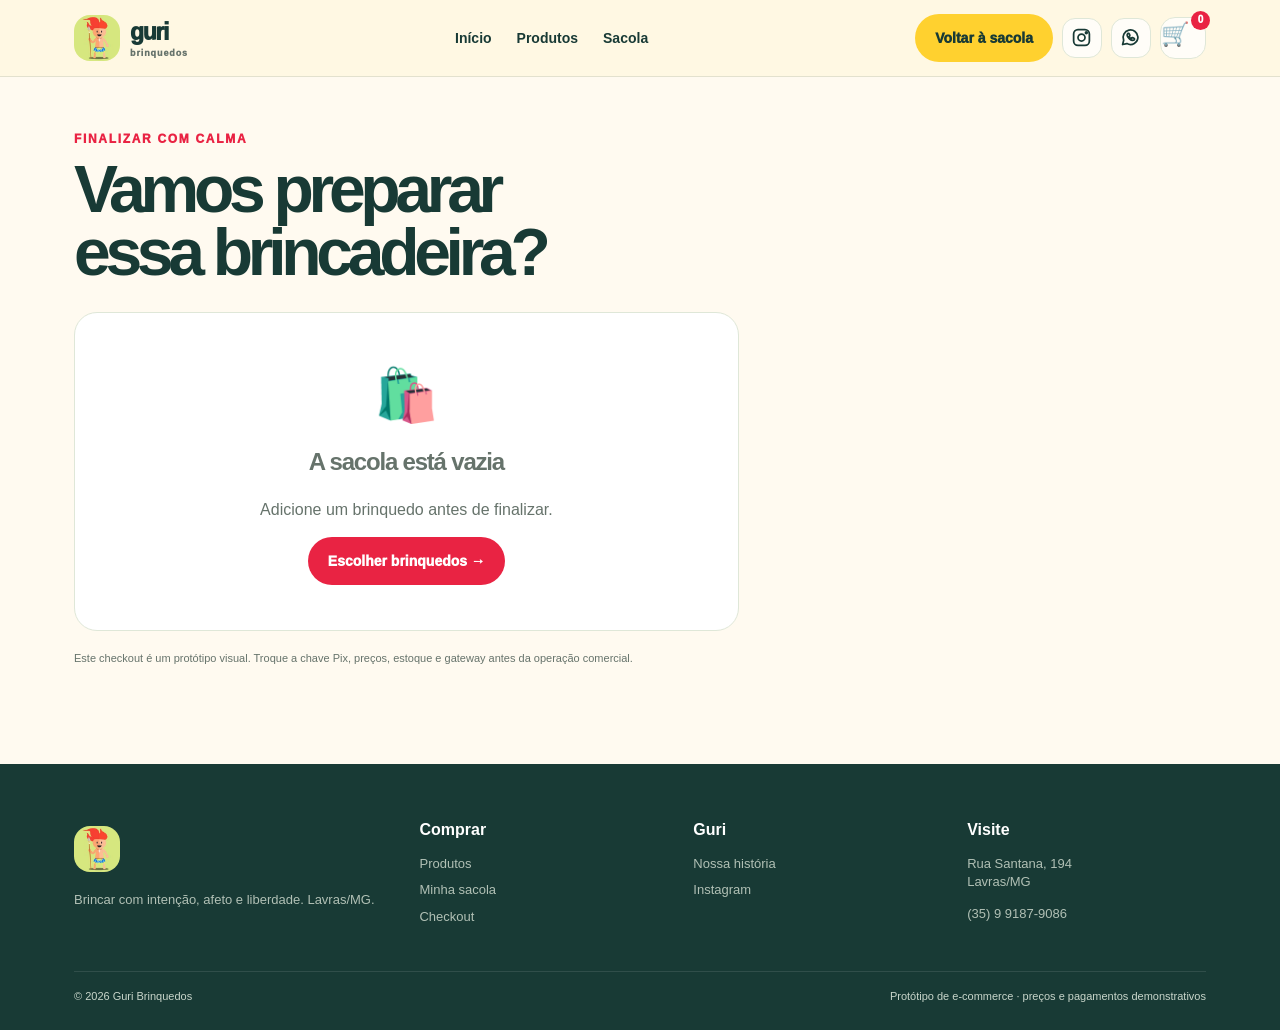
==== commit 9b2108dc: "Ajusta icones sociais e botoes do catalogo" ====
--- a/checkout.html
+++ b/checkout.html
@@ -3,7 +3,7 @@
 <head><meta charset="utf-8"><meta name="viewport" content="width=device-width,initial-scale=1"><title>Checkout — Guri Brinquedos</title><meta name="description" content="Finalize sua compra na Guri Brinquedos."><link rel="stylesheet" href="style.css"></head>
 <body>
 <div class="topbar"><div class="wrap"><span>💚 Brincar é um direito — e aqui ele cabe em cada detalhe.</span><span>Lavras/MG · Rua Santana, 194</span></div></div>
-<header><div class="wrap nav"><a class="brand" href="index.html"><img class="brand-logo" src="assets/logo-instagram.jpg" alt="Logo Guri Brinquedos"><span>guri<small>brinquedos</small></span></a><nav class="navlinks"><a href="index.html">Início</a><a href="produtos.html">Produtos</a><a href="sacola.html">Sacola</a><a href="https://www.instagram.com/guri.brinquedos/" target="_blank" rel="noreferrer">Instagram ↗</a></nav><div class="nav-actions"><a class="btn yellow" href="sacola.html">Voltar à sacola</a><a class="bag-btn" data-cart-link href="sacola.html" aria-label="Abrir sacola">🛒<span class="bag-count" data-cart-count>0</span></a><button class="bag-btn menu" id="menuBtn" aria-label="Abrir menu">☰</button></div></div></header>
+<header><div class="wrap nav"><a class="brand" href="index.html"><img class="brand-logo" src="assets/logo-instagram.jpg" alt="Logo Guri Brinquedos"><span>guri<small>brinquedos</small></span></a><nav class="navlinks"><a href="index.html">Início</a><a href="produtos.html">Produtos</a><a href="sacola.html">Sacola</a><a href="https://www.instagram.com/guri.brinquedos/" target="_blank" rel="noreferrer">Instagram ↗</a></nav><div class="nav-actions"><a class="btn yellow" href="sacola.html">Voltar à sacola</a><a class="social-btn instagram" href="https://www.instagram.com/guri.brinquedos/" target="_blank" rel="noreferrer" aria-label="Instagram da Guri"><svg viewBox="0 0 24 24" aria-hidden="true"><rect x="3" y="3" width="18" height="18" rx="5"></rect><circle cx="12" cy="12" r="4"></circle><circle cx="17.5" cy="6.5" r="1"></circle></svg></a><a class="social-btn whatsapp" href="https://wa.me/5535991879086" target="_blank" rel="noreferrer" aria-label="WhatsApp da Guri"><svg viewBox="0 0 24 24" aria-hidden="true"><path d="M20.5 11.5a8.5 8.5 0 0 1-12.6 7.4L3 20l1.2-4.7A8.5 8.5 0 1 1 20.5 11.5Z"></path><path d="M8.6 7.7c.2-.5.4-.5.7-.5h.6c.2 0 .4.1.5.4l.8 1.8c.1.3.1.5-.1.7l-.5.6c-.2.2-.1.4 0 .6.4.7 1 1.3 1.8 1.7.2.1.4.1.6-.1l.6-.7c.2-.2.4-.2.7-.1l1.8.8c.3.1.4.3.4.5v.7c0 .3-.1.5-.4.7-.3.2-.9.4-1.4.4-1.2 0-2.5-.5-3.7-1.5-1-.8-1.8-1.7-2.3-2.7-.5-1-.7-1.9-.4-2.6Z"></path></svg></a><a class="bag-btn" data-cart-link href="sacola.html" aria-label="Abrir sacola">🛒<span class="bag-count" data-cart-count>0</span></a><button class="bag-btn menu" id="menuBtn" aria-label="Abrir menu">☰</button></div></div></header>
 <main class="checkout-page"><div class="wrap"><div class="kicker">Finalizar com calma</div><h1 style="font-size:clamp(42px,6vw,66px);letter-spacing:-.08em;line-height:.95;margin:0 0 28px">Vamos preparar<br>essa brincadeira?</h1><div id="checkoutLayout" class="checkout-layout"><div id="checkoutRoot"></div></div><div class="success panel" id="success"><div class="check">✓</div><h2>Pedido preparado! 🎉</h2><p>Esta é uma confirmação demonstrativa. Na versão de produção, o pedido seguirá para o WhatsApp/ERP da Guri e o pagamento será processado pelo gateway escolhido.</p><button class="btn red" id="newOrder">Voltar para a loja</button></div><p class="demo-note">Este checkout é um protótipo visual. Troque a chave Pix, preços, estoque e gateway antes da operação comercial.</p></div></main>
 <footer><div class="wrap"><div class="footer-grid"><div><a class="brand" href="index.html"><img class="brand-logo" src="assets/logo-instagram.jpg" alt="Logo Guri"><span>guri<small>brinquedos</small></span></a><p>Brincar com intenção, afeto e liberdade. Lavras/MG.</p></div><div><h4>Comprar</h4><a href="produtos.html">Produtos</a><a href="sacola.html">Minha sacola</a><a href="checkout.html">Checkout</a></div><div><h4>Guri</h4><a href="index.html#guri">Nossa história</a><a href="https://www.instagram.com/guri.brinquedos/" target="_blank" rel="noreferrer">Instagram ↗</a><a href="https://wa.me/5535991879086" target="_blank" rel="noreferrer">WhatsApp ↗</a></div><div><h4>Visite</h4><p>Rua Santana, 194<br>Lavras/MG</p><p>(35) 9 9187-9086</p></div></div><div class="footer-bottom"><span>© 2026 Guri Brinquedos</span><span>Protótipo de e-commerce · preços e pagamentos demonstrativos</span></div></div></footer>
 <script src="app.js"></script></body></html>
--- a/style.css
+++ b/style.css
@@ -183,3 +183,7 @@
 .hero-grid>div:first-child{position:relative;padding-top:36px}
 .hero-grid>div:first-child::after{content:"";position:absolute;left:0;bottom:-92px;width:68px;height:68px;border-radius:18px;background:#ffd21f url("[data-uri]") center/contain no-repeat;box-shadow:14px 14px 0 rgba(24,58,53,.14);transform:rotate(-6deg)}
 @media(max-width:680px){.hero-grid>div:first-child{padding-top:18px}.hero-grid>div:first-child::after{bottom:-78px;width:52px;height:52px;box-shadow:9px 9px 0 rgba(24,58,53,.12)}}
+.hero-grid>div:first-child::after{display:none!important}
+.social-btn{width:40px;height:40px;display:grid;place-items:center;border-radius:13px;background:var(--white);border:1px solid var(--line);color:var(--ink);transition:.2s transform,.2s color,.2s background}.social-btn svg{width:21px;height:21px;fill:none;stroke:currentColor;stroke-width:2;stroke-linecap:round;stroke-linejoin:round}.social-btn.instagram:hover{background:#ef476f;color:#fff;transform:translateY(-2px)}.social-btn.whatsapp:hover{background:#25d366;color:#fff;transform:translateY(-2px)}
+.add{background:var(--yellow)!important}.add:hover{background:var(--red)!important;color:#fff}
+@media(max-width:680px){.social-btn{width:34px;height:34px;border-radius:11px}.social-btn svg{width:18px;height:18px}.nav-actions{gap:6px}}
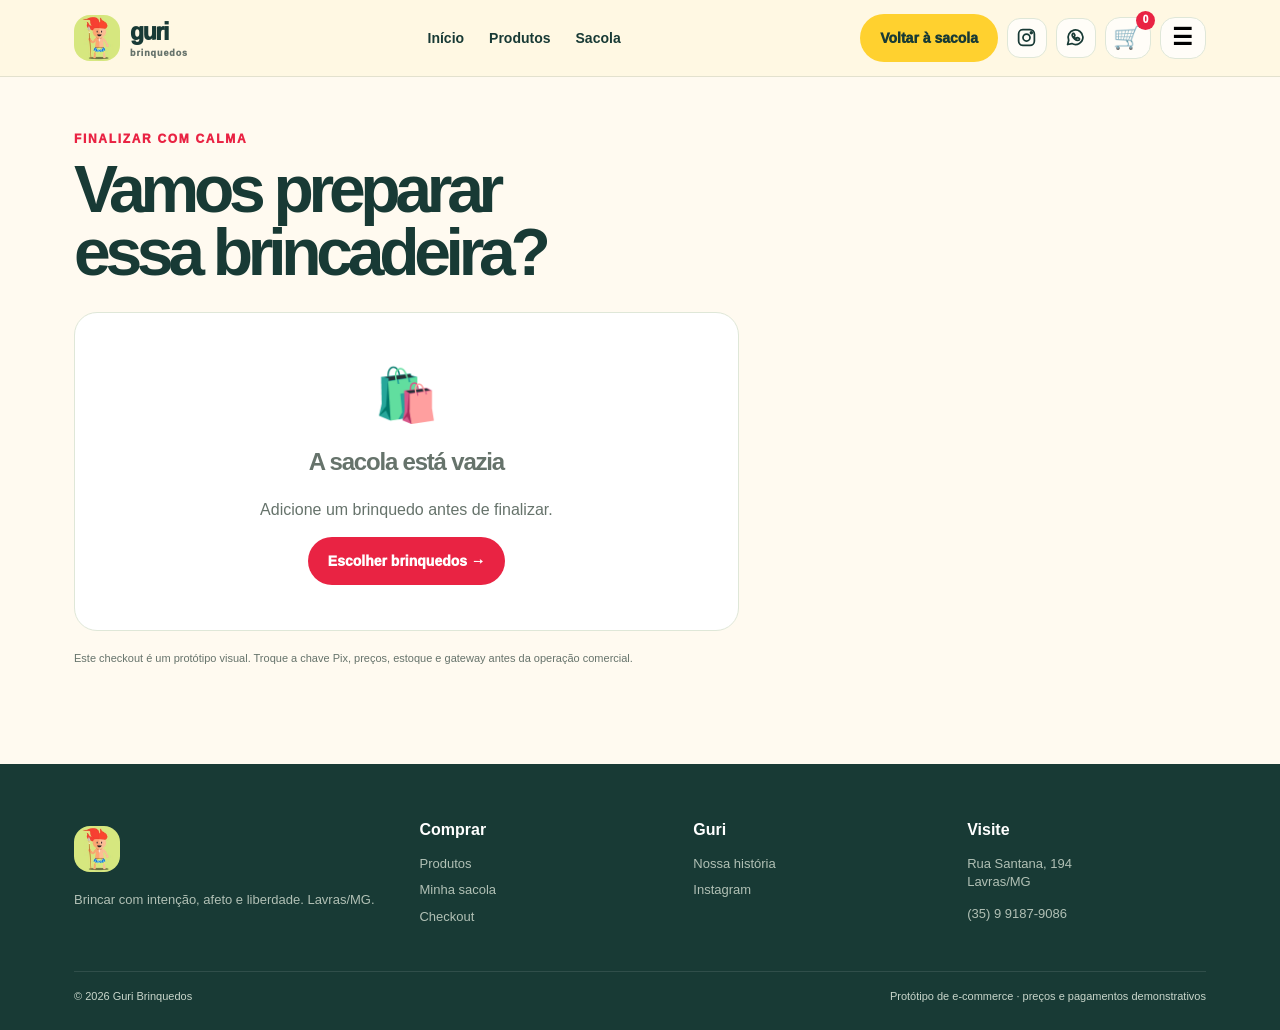
==== commit 7fe56de7: "Enquadra emoji da sacola no mobile" ====
--- a/checkout.html
+++ b/checkout.html
@@ -1,6 +1,6 @@
 <!doctype html>
 <html lang="pt-BR">
-<head><meta charset="utf-8"><meta name="viewport" content="width=device-width,initial-scale=1"><title>Checkout — Guri Brinquedos</title><meta name="description" content="Finalize sua compra na Guri Brinquedos."><link rel="stylesheet" href="style.css"></head>
+<head><meta charset="utf-8"><meta name="viewport" content="width=device-width,initial-scale=1"><title>Checkout — Guri Brinquedos</title><meta name="description" content="Finalize sua compra na Guri Brinquedos."><link rel="stylesheet" href="style.css?v=5"></head>
 <body>
 <div class="topbar"><div class="wrap"><span>💚 Brincar é um direito — e aqui ele cabe em cada detalhe.</span><span>Lavras/MG · Rua Santana, 194</span></div></div>
 <header><div class="wrap nav"><a class="brand" href="index.html"><img class="brand-logo" src="assets/logo-instagram.jpg" alt="Logo Guri Brinquedos"><span>guri<small>brinquedos</small></span></a><nav class="navlinks"><a href="index.html">Início</a><a href="produtos.html">Produtos</a><a href="sacola.html">Sacola</a><a href="https://www.instagram.com/guri.brinquedos/" target="_blank" rel="noreferrer">Instagram ↗</a></nav><div class="nav-actions"><a class="btn yellow" href="sacola.html">Voltar à sacola</a><a class="social-btn instagram" href="https://www.instagram.com/guri.brinquedos/" target="_blank" rel="noreferrer" aria-label="Instagram da Guri"><svg viewBox="0 0 24 24" aria-hidden="true"><rect x="3" y="3" width="18" height="18" rx="5"></rect><circle cx="12" cy="12" r="4"></circle><circle cx="17.5" cy="6.5" r="1"></circle></svg></a><a class="social-btn whatsapp" href="https://wa.me/5535991879086" target="_blank" rel="noreferrer" aria-label="WhatsApp da Guri"><svg viewBox="0 0 24 24" aria-hidden="true"><path d="M20.5 11.5a8.5 8.5 0 0 1-12.6 7.4L3 20l1.2-4.7A8.5 8.5 0 1 1 20.5 11.5Z"></path><path d="M8.6 7.7c.2-.5.4-.5.7-.5h.6c.2 0 .4.1.5.4l.8 1.8c.1.3.1.5-.1.7l-.5.6c-.2.2-.1.4 0 .6.4.7 1 1.3 1.8 1.7.2.1.4.1.6-.1l.6-.7c.2-.2.4-.2.7-.1l1.8.8c.3.1.4.3.4.5v.7c0 .3-.1.5-.4.7-.3.2-.9.4-1.4.4-1.2 0-2.5-.5-3.7-1.5-1-.8-1.8-1.7-2.3-2.7-.5-1-.7-1.9-.4-2.6Z"></path></svg></a><a class="bag-btn" data-cart-link href="sacola.html" aria-label="Abrir sacola">🛒<span class="bag-count" data-cart-count>0</span></a><button class="bag-btn menu" id="menuBtn" aria-label="Abrir menu">☰</button></div></div></header>
--- a/style.css
+++ b/style.css
@@ -187,3 +187,51 @@
 .social-btn{width:40px;height:40px;display:grid;place-items:center;border-radius:13px;background:var(--white);border:1px solid var(--line);color:var(--ink);transition:.2s transform,.2s color,.2s background}.social-btn svg{width:21px;height:21px;fill:none;stroke:currentColor;stroke-width:2;stroke-linecap:round;stroke-linejoin:round}.social-btn.instagram:hover{background:#ef476f;color:#fff;transform:translateY(-2px)}.social-btn.whatsapp:hover{background:#25d366;color:#fff;transform:translateY(-2px)}
 .add{background:var(--yellow)!important}.add:hover{background:var(--red)!important;color:#fff}
 @media(max-width:680px){.social-btn{width:34px;height:34px;border-radius:11px}.social-btn svg{width:18px;height:18px}.nav-actions{gap:6px}}
+
+/* mobile composition pass: keep the hero decorative and the catalog controls stacked */
+@media(max-width:680px){
+  .hero{padding:42px 0 58px}
+  .hero-grid{gap:0}
+  .hero-grid>div:first-child{padding-top:4px;max-width:100%;z-index:2}
+  .hero h1::before,.hero h1::after{font-size:clamp(42px,13.5vw,58px);letter-spacing:-.08em;line-height:.94}
+  .hero .btn.red{width:min(100%,290px);min-height:48px;margin-top:24px;padding:13px 16px}
+  .hero-icon-cloud .flat-icon{display:none}
+  .hero-icon-cloud .flat-icon:nth-child(2),.hero-icon-cloud .flat-icon:nth-child(4),.hero-icon-cloud .flat-icon:nth-child(10),.hero-icon-cloud .flat-icon:nth-child(11),.hero-icon-cloud .flat-icon:nth-child(12){display:grid}
+  .hero-icon-cloud .flat-icon:nth-child(2){left:auto;right:8%;top:5%;transform:rotate(8deg)}
+  .hero-icon-cloud .flat-icon:nth-child(4){left:auto;right:7%;top:38%;transform:rotate(6deg)}
+  .hero-icon-cloud .flat-icon:nth-child(10){left:8%;right:auto;bottom:3%;transform:rotate(-7deg)}
+  .hero-icon-cloud .flat-icon:nth-child(11){left:calc(50% - 25px);right:auto;bottom:3%;transform:rotate(5deg)}
+  .hero-icon-cloud .flat-icon:nth-child(12){left:auto;right:8%;bottom:3%;transform:rotate(-6deg)}
+  .hero-visual{min-height:365px;margin-top:16px;z-index:1}
+  .hero-photo{width:94%;right:3%;top:12px;padding:9px;border-radius:25px}
+  .hero-photo img{height:clamp(230px,68vw,280px)!important;border-radius:17px}
+  .carousel-prev,.carousel-next{width:34px;height:34px;font-size:26px}
+  .carousel-prev{left:11px}.carousel-next{right:11px}
+  .product-actions{display:flex;flex-direction:column;gap:8px}
+  .product-actions .add,.product-actions .more{display:flex;align-items:center;justify-content:center;width:100%;min-height:42px;margin:0}
+  .product-image{height:174px}
+  .product-body{padding:13px 6px 8px}
+  .product h3{font-size:15px}
+  .product p{min-height:36px}
+  .price{font-size:19px}
+}
+@media(max-width:360px){
+  .hero h1::before,.hero h1::after{font-size:clamp(39px,13.2vw,50px)}
+  .hero-visual{min-height:340px}
+  .hero-photo img{height:230px!important}
+  .product-image{height:160px}
+}
+
+/* mobile bag control: center the emoji and keep the counter inside the frame */
+.bag-btn{display:inline-grid;place-items:center;line-height:1;padding:0;font-family:"Segoe UI Emoji","Apple Color Emoji",sans-serif}
+@media(max-width:680px){
+  .nav-actions .bag-btn[data-cart-link],.nav-actions .menu{width:38px;min-width:38px;height:38px;border-radius:12px;display:grid;place-items:center;line-height:1;padding:0}
+  .nav-actions .bag-btn[data-cart-link]{font-size:20px}
+  .nav-actions .menu{font-size:22px}
+  .nav-actions .bag-count{right:-4px;top:-6px;min-width:17px;height:17px;font-size:9px;line-height:1}
+}
+@media(max-width:360px){
+  .nav-actions .bag-btn[data-cart-link],.nav-actions .menu{width:35px;min-width:35px;height:35px;border-radius:11px}
+  .nav-actions .bag-btn[data-cart-link]{font-size:18px}
+  .nav-actions .menu{font-size:20px}
+}
